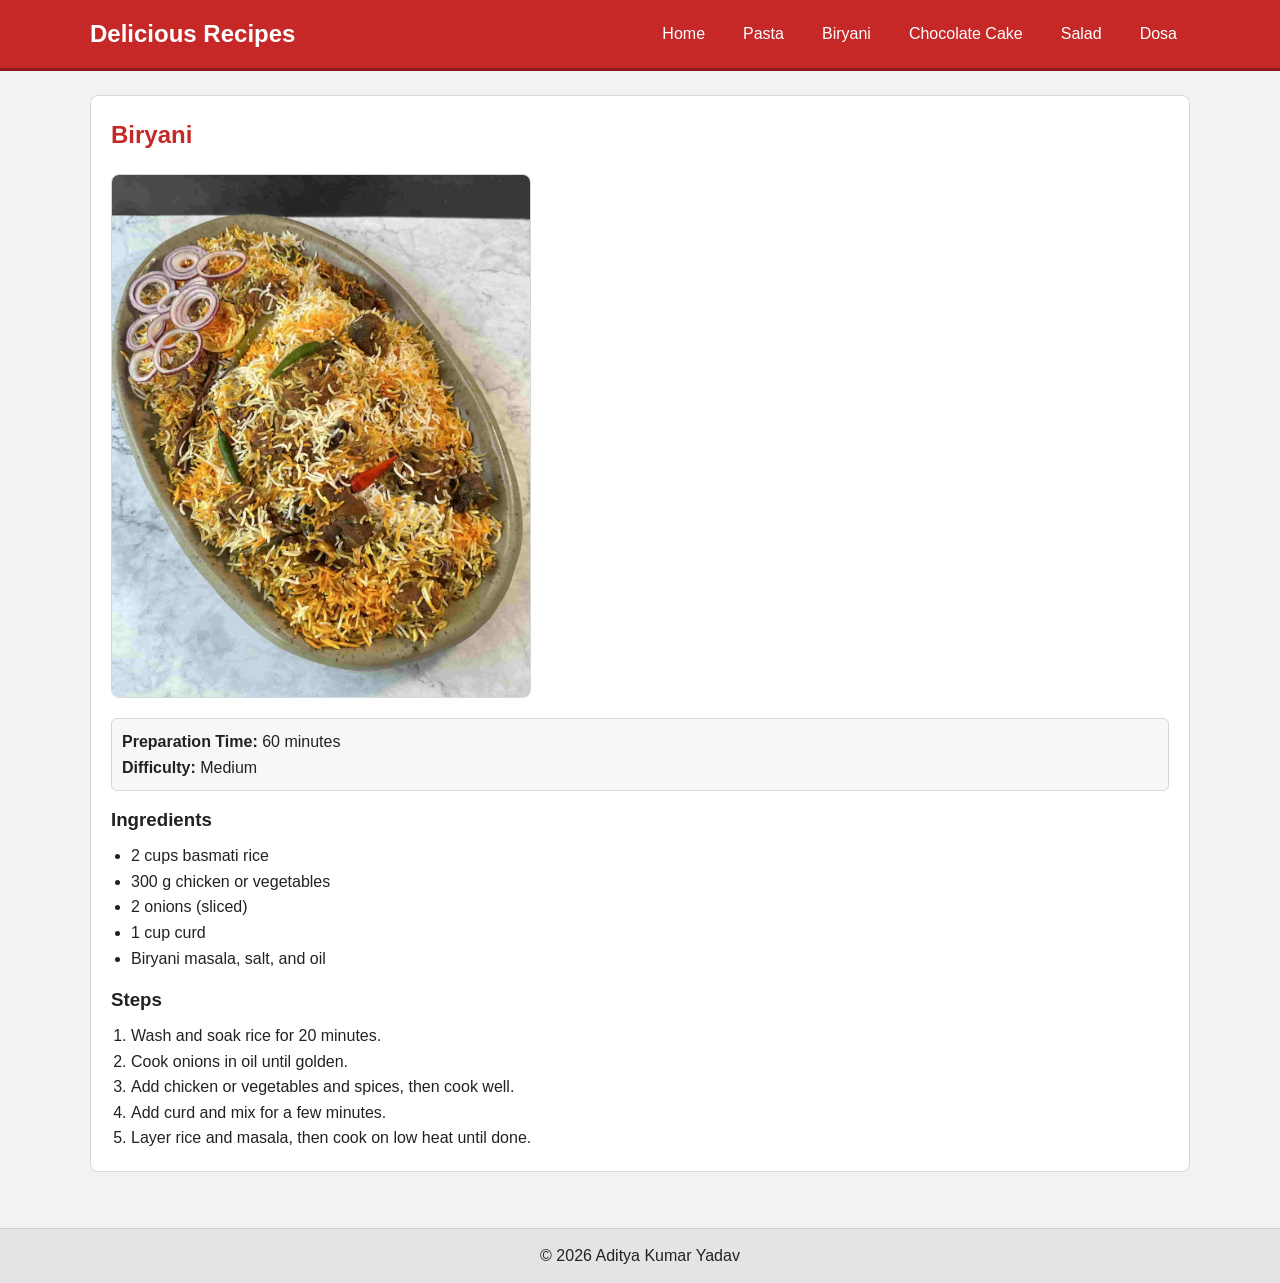
==== recipe2.html @ 02d83b51 "Add files via upload" ====
<!DOCTYPE html>
<html lang="en">
<head>
  <meta charset="UTF-8">
  <meta name="viewport" content="width=device-width, initial-scale=1.0">
  <title>Biryani Recipe</title>
  <link rel="stylesheet" href="css/styles.css">
</head>
<body>
  <header>
    <div class="container nav-wrapper">
      <h1 class="site-title">Delicious Recipes</h1>
      <nav>
        <ul class="nav-links">
          <li><a href="index.html">Home</a></li>
          <li><a href="recipe1.html">Pasta</a></li>
          <li><a href="recipe2.html">Biryani</a></li>
          <li><a href="recipe3.html">Chocolate Cake</a></li>
          <li><a href="recipe4.html">Salad</a></li>
          <li><a href="recipe5.html">Dosa</a></li>
        </ul>
      </nav>
    </div>
  </header>

  <main class="container">
    <section class="recipe-page section-box">
      <h2>Biryani</h2>
      <img class="recipe-main-image" src="images/biryani.jpg" alt="Biryani">

      <div class="recipe-meta">
        <p><strong>Preparation Time:</strong> 60 minutes</p>
        <p><strong>Difficulty:</strong> Medium</p>
      </div>

      <h3>Ingredients</h3>
      <ul>
        <li>2 cups basmati rice</li>
        <li>300 g chicken or vegetables</li>
        <li>2 onions (sliced)</li>
        <li>1 cup curd</li>
        <li>Biryani masala, salt, and oil</li>
      </ul>

      <h3>Steps</h3>
      <ol>
        <li>Wash and soak rice for 20 minutes.</li>
        <li>Cook onions in oil until golden.</li>
        <li>Add chicken or vegetables and spices, then cook well.</li>
        <li>Add curd and mix for a few minutes.</li>
        <li>Layer rice and masala, then cook on low heat until done.</li>
      </ol>
    </section>
  </main>

  <footer>
    <p>&copy; 2026 Aditya Kumar Yadav</p>
  </footer>
</body>
</html>
---- css/styles.css ----
* {
  margin: 0;
  padding: 0;
  box-sizing: border-box;
}

:root {
  --primary: #c62828;
  --primary-dark: #8e1b1b;
  --light: #ffffff;
  --gray-bg: #f2f2f2;
  --text: #222222;
  --border: #d7d7d7;
}

body {
  font-family: "Segoe UI", Tahoma, Geneva, Verdana, sans-serif;
  background-color: var(--gray-bg);
  color: var(--text);
  line-height: 1.6;
}

img {
  max-width: 100%;
  height: auto;
}

.container {
  width: 90%;
  max-width: 1100px;
  margin: 0 auto;
}

header {
  background-color: var(--primary);
  color: var(--light);
  padding: 12px 0;
  border-bottom: 3px solid var(--primary-dark);
}

.nav-wrapper {
  display: flex;
  justify-content: space-between;
  align-items: center;
  gap: 16px;
}

.site-title {
  font-size: clamp(1.25rem, 2.2vw, 1.5rem);
}

.nav-links {
  list-style: none;
  display: flex;
  gap: 12px;
  flex-wrap: wrap;
}

.nav-links a {
  color: var(--light);
  text-decoration: none;
  padding: 8px 12px;
  min-height: 40px;
  display: inline-flex;
  align-items: center;
  border: 1px solid transparent;
  border-radius: 4px;
  transition: background-color 0.2s ease, border-color 0.2s ease;
}

.nav-links a:hover {
  background-color: rgba(255, 255, 255, 0.2);
  border-color: var(--light);
}

main {
  padding: 24px 0 36px;
}

.section-box {
  background-color: var(--light);
  border: 1px solid var(--border);
  border-radius: 8px;
  padding: 20px;
  margin-bottom: 20px;
}

h2 {
  color: var(--primary);
  margin-bottom: 12px;
}

h3 {
  margin-top: 14px;
  margin-bottom: 8px;
}

.category-list {
  display: flex;
  gap: 10px;
  flex-wrap: wrap;
}

.category-pill {
  background-color: #ececec;
  border: 1px solid var(--border);
  padding: 6px 12px;
  border-radius: 20px;
  font-size: 0.95rem;
}

.search-form {
  display: flex;
  gap: 8px;
  flex-wrap: wrap;
}

.search-form input {
  flex: 1;
  min-width: 220px;
  padding: 10px;
  border: 1px solid var(--border);
  border-radius: 4px;
}

.search-form button {
  background-color: var(--primary);
  color: var(--light);
  border: 1px solid var(--primary);
  border-radius: 4px;
  padding: 10px 16px;
  min-height: 42px;
  cursor: pointer;
  transition: background-color 0.2s ease;
}

.search-form button:hover {
  background-color: var(--primary-dark);
}

.recipe-grid {
  display: grid;
  grid-template-columns: repeat(auto-fit, minmax(190px, 1fr));
  gap: 16px;
}

.recipe-card {
  border: 1px solid var(--border);
  border-radius: 8px;
  padding: 12px;
  background-color: #fafafa;
  transition: transform 0.2s ease, box-shadow 0.2s ease;
}

.recipe-card:hover {
  transform: translateY(-3px);
  box-shadow: 0 4px 10px rgba(0, 0, 0, 0.08);
}

.recipe-card img {
  width: 100%;
  height: 150px;
  object-fit: cover;
  border-radius: 6px;
  border: 1px solid var(--border);
  margin-bottom: 10px;
}

.card-link {
  display: inline-block;
  margin-top: 8px;
  text-decoration: none;
  color: var(--primary);
  font-weight: 600;
}

.card-link:hover {
  text-decoration: underline;
}

.recipe-page ul,
.recipe-page ol {
  margin-left: 20px;
}

.recipe-main-image {
  width: 100%;
  max-width: 420px;
  border: 1px solid var(--border);
  border-radius: 8px;
  margin: 8px 0 12px;
}

.recipe-meta {
  background-color: #f7f7f7;
  border: 1px solid var(--border);
  padding: 10px;
  border-radius: 6px;
  margin-bottom: 8px;
}

footer {
  text-align: center;
  background-color: #e4e4e4;
  border-top: 1px solid #cfcfcf;
  padding: 14px;
}

@media (max-width: 768px) {
  .container {
    width: 94%;
  }

  header {
    padding: 8px 0;
  }

  main {
    padding: 18px 0 28px;
  }

  .nav-wrapper {
    flex-direction: column;
    align-items: flex-start;
    gap: 6px;
  }

  .nav-links {
    display: grid;
    grid-template-columns: repeat(3, minmax(0, 1fr));
    width: 100%;
    gap: 6px;
    padding-bottom: 0;
  }

  .nav-links li {
    width: 100%;
  }

  .nav-links a {
    display: flex;
    justify-content: center;
    width: 100%;
    min-height: 36px;
    padding: 6px 8px;
    text-align: center;
    font-size: 0.85rem;
    line-height: 1.2;
    white-space: normal;
  }

  .section-box {
    padding: 16px;
    margin-bottom: 14px;
  }

  h2 {
    font-size: 1.35rem;
  }

  h3 {
    font-size: 1.1rem;
  }

  .search-form {
    flex-direction: column;
  }

  .search-form input,
  .search-form button {
    width: 100%;
  }

  .recipe-grid {
    grid-template-columns: 1fr;
    gap: 12px;
  }

  .recipe-card {
    padding: 10px;
  }

  .recipe-card img {
    height: 180px;
  }

  .recipe-main-image {
    max-width: 100%;
  }

  .recipe-page ul,
  .recipe-page ol {
    margin-left: 18px;
  }
}

@media (max-width: 480px) {
  body {
    font-size: 0.97rem;
  }

  .site-title {
    font-size: 1.1rem;
  }

  .nav-links {
    grid-template-columns: repeat(3, minmax(0, 1fr));
    gap: 5px;
  }

  .nav-links a {
    min-height: 34px;
    padding: 6px 7px;
    font-size: 0.78rem;
  }

  .section-box {
    padding: 14px;
  }

  .search-form input {
    min-width: 100%;
  }

  .recipe-card img {
    height: 165px;
  }

  footer {
    padding: 12px 10px;
  }
}
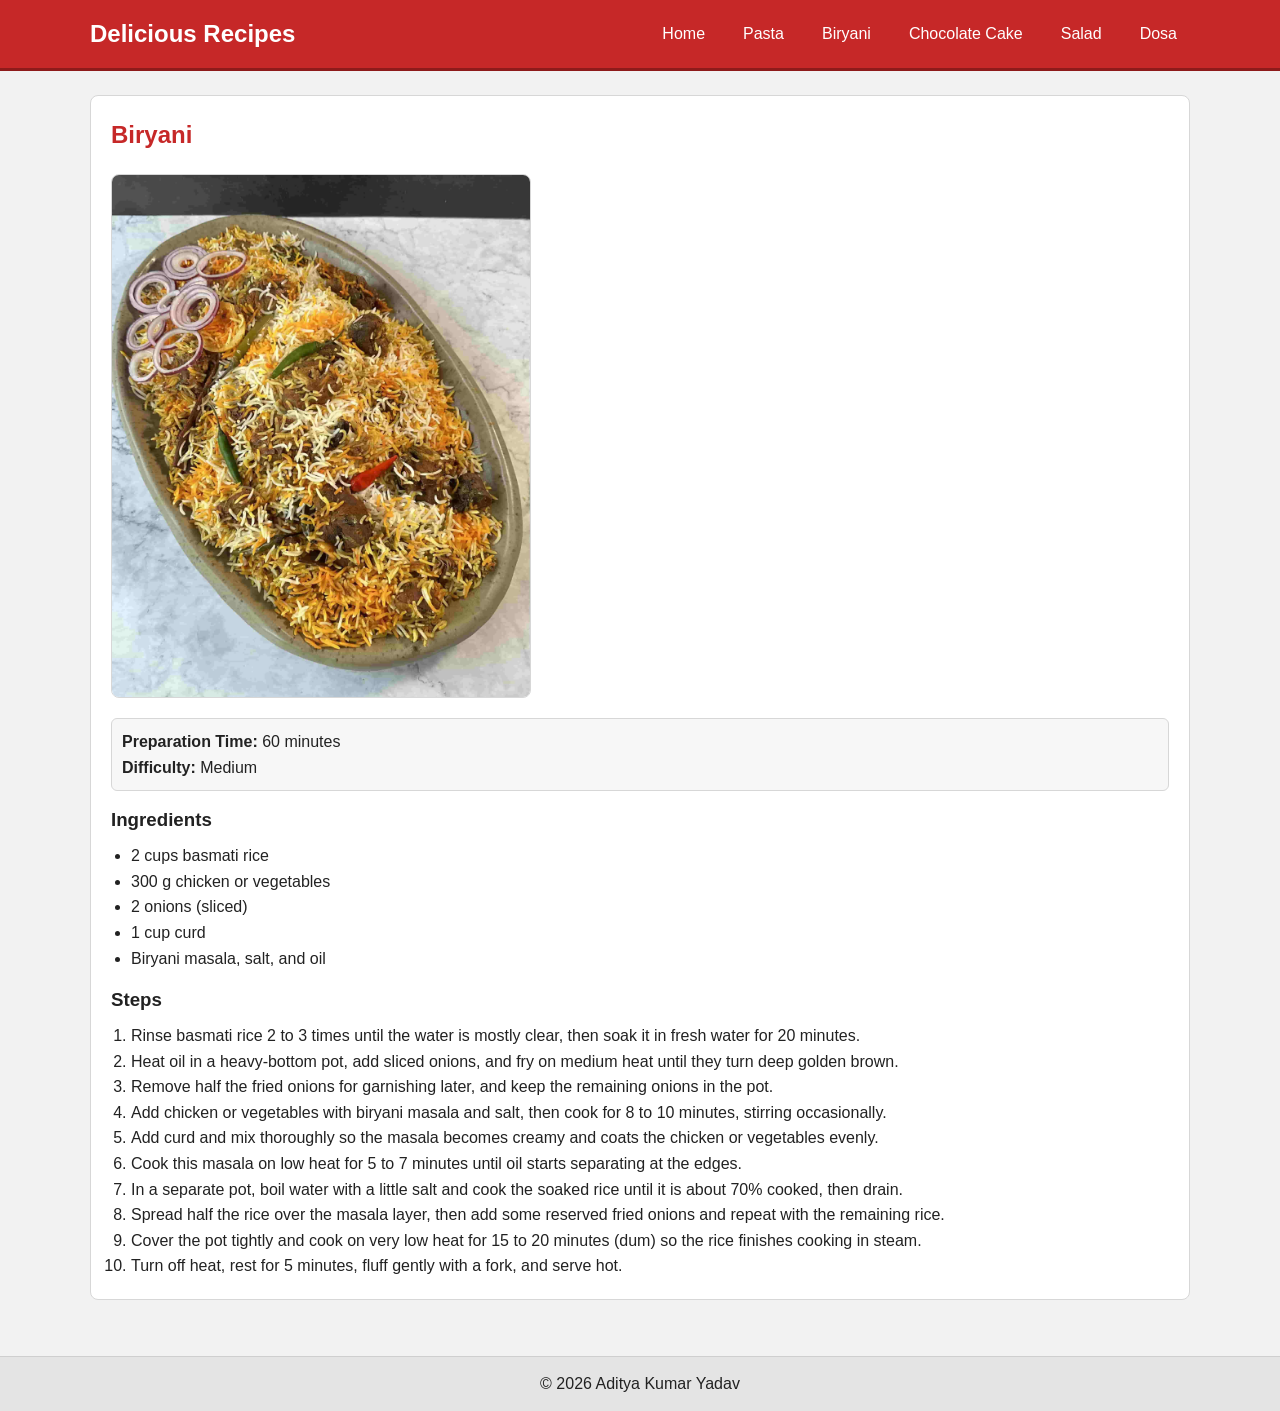
==== commit 26e2ba18: "Revise Biryani recipe steps for clarity Updated the cooking steps for the Biryani recipe to provide " ====
--- a/recipe2.html
+++ b/recipe2.html
@@ -44,11 +44,16 @@
 
       <h3>Steps</h3>
       <ol>
-        <li>Wash and soak rice for 20 minutes.</li>
-        <li>Cook onions in oil until golden.</li>
-        <li>Add chicken or vegetables and spices, then cook well.</li>
-        <li>Add curd and mix for a few minutes.</li>
-        <li>Layer rice and masala, then cook on low heat until done.</li>
+        <li>Rinse basmati rice 2 to 3 times until the water is mostly clear, then soak it in fresh water for 20 minutes.</li>
+        <li>Heat oil in a heavy-bottom pot, add sliced onions, and fry on medium heat until they turn deep golden brown.</li>
+        <li>Remove half the fried onions for garnishing later, and keep the remaining onions in the pot.</li>
+        <li>Add chicken or vegetables with biryani masala and salt, then cook for 8 to 10 minutes, stirring occasionally.</li>
+        <li>Add curd and mix thoroughly so the masala becomes creamy and coats the chicken or vegetables evenly.</li>
+        <li>Cook this masala on low heat for 5 to 7 minutes until oil starts separating at the edges.</li>
+        <li>In a separate pot, boil water with a little salt and cook the soaked rice until it is about 70% cooked, then drain.</li>
+        <li>Spread half the rice over the masala layer, then add some reserved fried onions and repeat with the remaining rice.</li>
+        <li>Cover the pot tightly and cook on very low heat for 15 to 20 minutes (dum) so the rice finishes cooking in steam.</li>
+        <li>Turn off heat, rest for 5 minutes, fluff gently with a fork, and serve hot.</li>
       </ol>
     </section>
   </main>
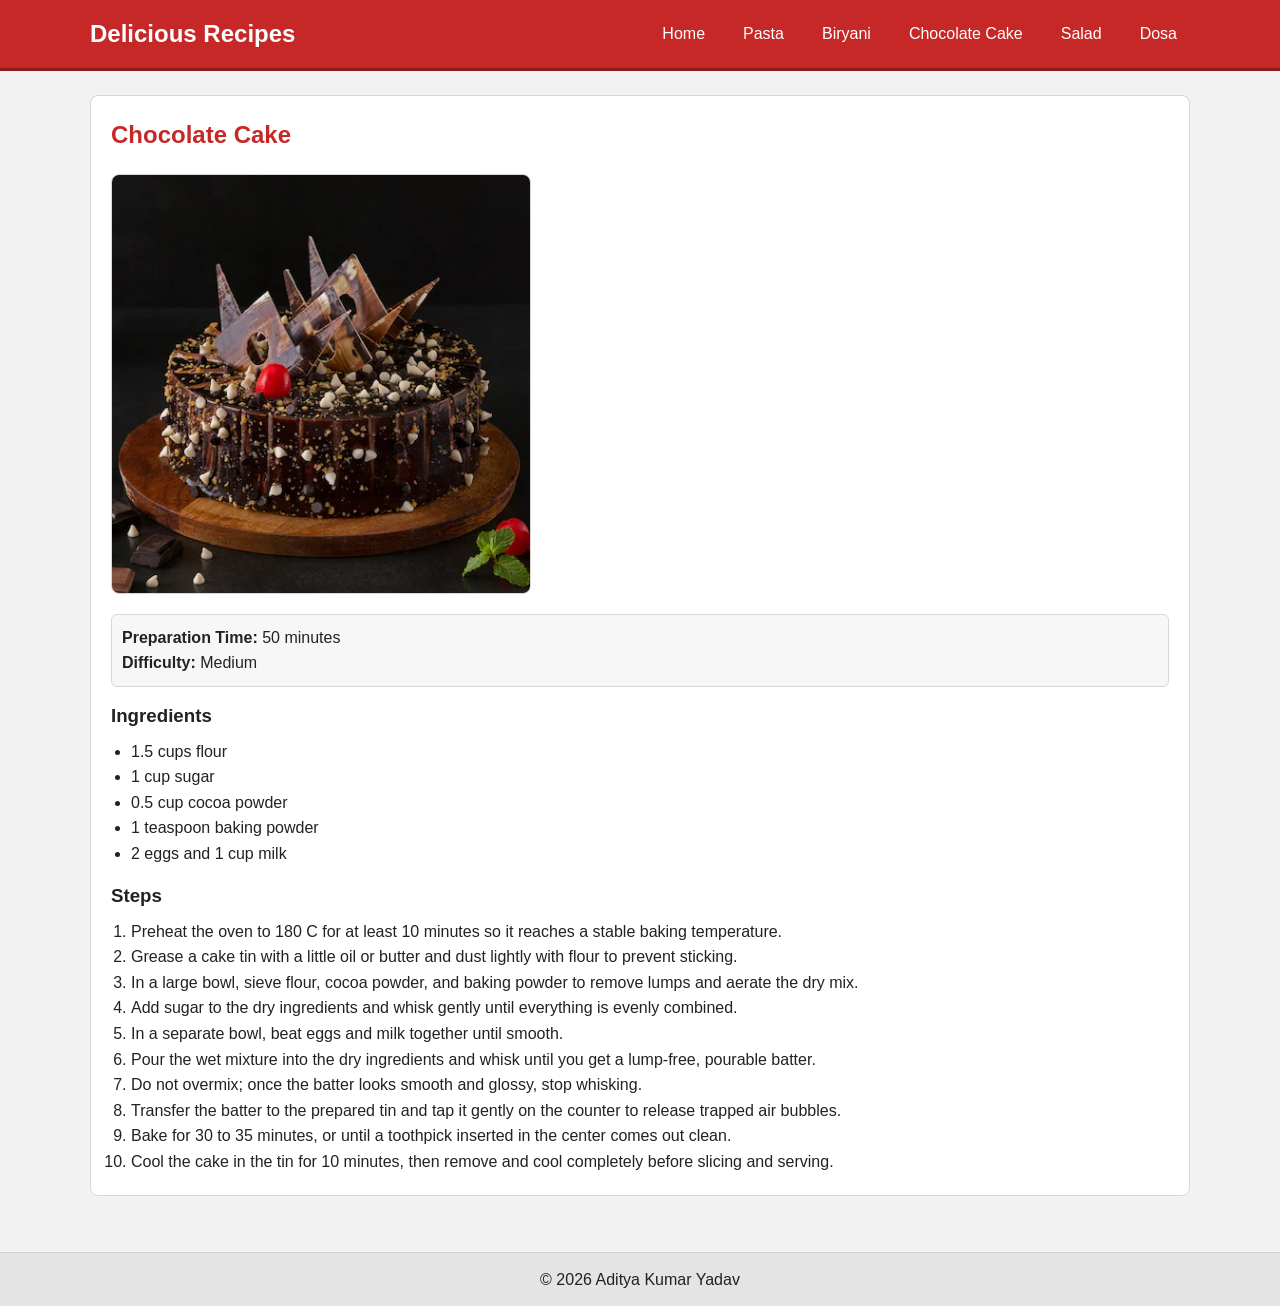
==== commit 79878fca: "Replace Biryani recipe with Chocolate Cake recipe" ====
--- a/recipe2.html
+++ b/recipe2.html
@@ -3,7 +3,7 @@
 <head>
   <meta charset="UTF-8">
   <meta name="viewport" content="width=device-width, initial-scale=1.0">
-  <title>Biryani Recipe</title>
+  <title>Chocolate Cake Recipe</title>
   <link rel="stylesheet" href="css/styles.css">
 </head>
 <body>
@@ -25,35 +25,35 @@
 
   <main class="container">
     <section class="recipe-page section-box">
-      <h2>Biryani</h2>
-      <img class="recipe-main-image" src="images/biryani.jpg" alt="Biryani">
+      <h2>Chocolate Cake</h2>
+      <img class="recipe-main-image" src="images/chocolate-cake.jpg" alt="Chocolate Cake">
 
       <div class="recipe-meta">
-        <p><strong>Preparation Time:</strong> 60 minutes</p>
+        <p><strong>Preparation Time:</strong> 50 minutes</p>
         <p><strong>Difficulty:</strong> Medium</p>
       </div>
 
       <h3>Ingredients</h3>
       <ul>
-        <li>2 cups basmati rice</li>
-        <li>300 g chicken or vegetables</li>
-        <li>2 onions (sliced)</li>
-        <li>1 cup curd</li>
-        <li>Biryani masala, salt, and oil</li>
+        <li>1.5 cups flour</li>
+        <li>1 cup sugar</li>
+        <li>0.5 cup cocoa powder</li>
+        <li>1 teaspoon baking powder</li>
+        <li>2 eggs and 1 cup milk</li>
       </ul>
 
       <h3>Steps</h3>
       <ol>
-        <li>Rinse basmati rice 2 to 3 times until the water is mostly clear, then soak it in fresh water for 20 minutes.</li>
-        <li>Heat oil in a heavy-bottom pot, add sliced onions, and fry on medium heat until they turn deep golden brown.</li>
-        <li>Remove half the fried onions for garnishing later, and keep the remaining onions in the pot.</li>
-        <li>Add chicken or vegetables with biryani masala and salt, then cook for 8 to 10 minutes, stirring occasionally.</li>
-        <li>Add curd and mix thoroughly so the masala becomes creamy and coats the chicken or vegetables evenly.</li>
-        <li>Cook this masala on low heat for 5 to 7 minutes until oil starts separating at the edges.</li>
-        <li>In a separate pot, boil water with a little salt and cook the soaked rice until it is about 70% cooked, then drain.</li>
-        <li>Spread half the rice over the masala layer, then add some reserved fried onions and repeat with the remaining rice.</li>
-        <li>Cover the pot tightly and cook on very low heat for 15 to 20 minutes (dum) so the rice finishes cooking in steam.</li>
-        <li>Turn off heat, rest for 5 minutes, fluff gently with a fork, and serve hot.</li>
+        <li>Preheat the oven to 180 C for at least 10 minutes so it reaches a stable baking temperature.</li>
+        <li>Grease a cake tin with a little oil or butter and dust lightly with flour to prevent sticking.</li>
+        <li>In a large bowl, sieve flour, cocoa powder, and baking powder to remove lumps and aerate the dry mix.</li>
+        <li>Add sugar to the dry ingredients and whisk gently until everything is evenly combined.</li>
+        <li>In a separate bowl, beat eggs and milk together until smooth.</li>
+        <li>Pour the wet mixture into the dry ingredients and whisk until you get a lump-free, pourable batter.</li>
+        <li>Do not overmix; once the batter looks smooth and glossy, stop whisking.</li>
+        <li>Transfer the batter to the prepared tin and tap it gently on the counter to release trapped air bubbles.</li>
+        <li>Bake for 30 to 35 minutes, or until a toothpick inserted in the center comes out clean.</li>
+        <li>Cool the cake in the tin for 10 minutes, then remove and cool completely before slicing and serving.</li>
       </ol>
     </section>
   </main>
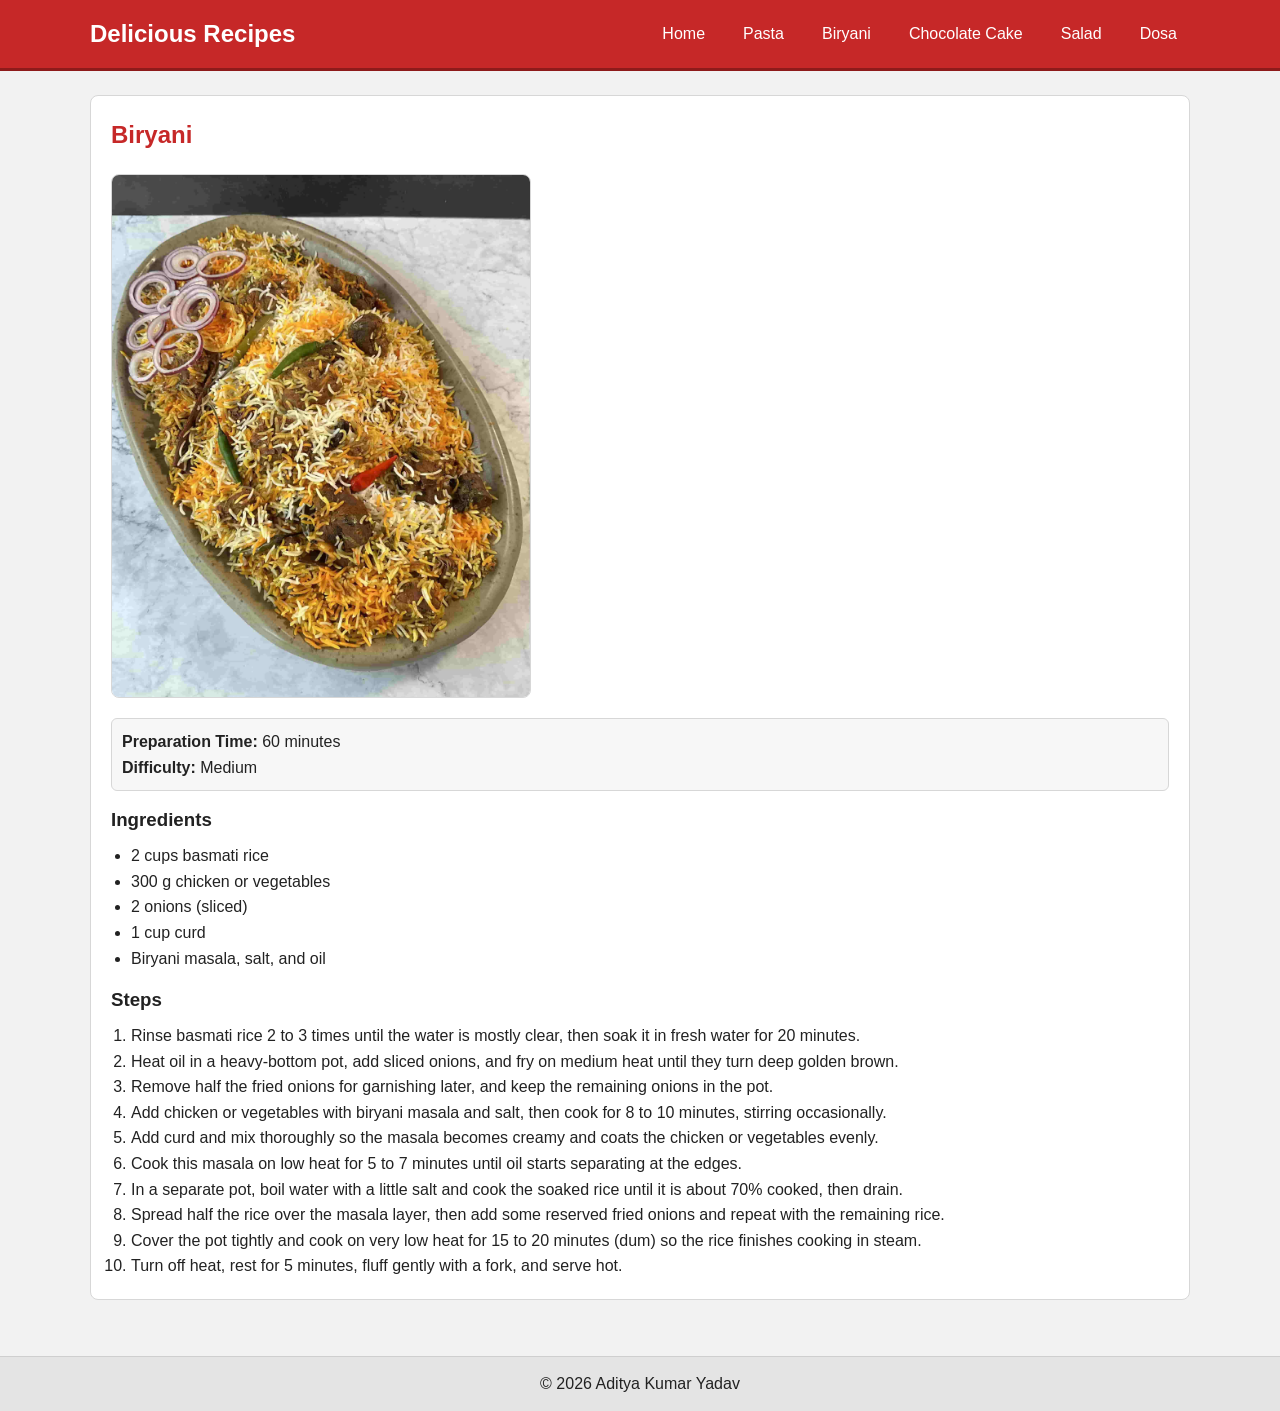
==== commit 4618ce53: "Change recipe from Chocolate Cake to Biryani" ====
--- a/recipe2.html
+++ b/recipe2.html
@@ -3,7 +3,7 @@
 <head>
   <meta charset="UTF-8">
   <meta name="viewport" content="width=device-width, initial-scale=1.0">
-  <title>Chocolate Cake Recipe</title>
+  <title>Biryani Recipe</title>
   <link rel="stylesheet" href="css/styles.css">
 </head>
 <body>
@@ -25,35 +25,35 @@
 
   <main class="container">
     <section class="recipe-page section-box">
-      <h2>Chocolate Cake</h2>
-      <img class="recipe-main-image" src="images/chocolate-cake.jpg" alt="Chocolate Cake">
+      <h2>Biryani</h2>
+      <img class="recipe-main-image" src="images/biryani.jpg" alt="Biryani">
 
       <div class="recipe-meta">
-        <p><strong>Preparation Time:</strong> 50 minutes</p>
+        <p><strong>Preparation Time:</strong> 60 minutes</p>
         <p><strong>Difficulty:</strong> Medium</p>
       </div>
 
       <h3>Ingredients</h3>
       <ul>
-        <li>1.5 cups flour</li>
-        <li>1 cup sugar</li>
-        <li>0.5 cup cocoa powder</li>
-        <li>1 teaspoon baking powder</li>
-        <li>2 eggs and 1 cup milk</li>
+        <li>2 cups basmati rice</li>
+        <li>300 g chicken or vegetables</li>
+        <li>2 onions (sliced)</li>
+        <li>1 cup curd</li>
+        <li>Biryani masala, salt, and oil</li>
       </ul>
 
       <h3>Steps</h3>
       <ol>
-        <li>Preheat the oven to 180 C for at least 10 minutes so it reaches a stable baking temperature.</li>
-        <li>Grease a cake tin with a little oil or butter and dust lightly with flour to prevent sticking.</li>
-        <li>In a large bowl, sieve flour, cocoa powder, and baking powder to remove lumps and aerate the dry mix.</li>
-        <li>Add sugar to the dry ingredients and whisk gently until everything is evenly combined.</li>
-        <li>In a separate bowl, beat eggs and milk together until smooth.</li>
-        <li>Pour the wet mixture into the dry ingredients and whisk until you get a lump-free, pourable batter.</li>
-        <li>Do not overmix; once the batter looks smooth and glossy, stop whisking.</li>
-        <li>Transfer the batter to the prepared tin and tap it gently on the counter to release trapped air bubbles.</li>
-        <li>Bake for 30 to 35 minutes, or until a toothpick inserted in the center comes out clean.</li>
-        <li>Cool the cake in the tin for 10 minutes, then remove and cool completely before slicing and serving.</li>
+        <li>Rinse basmati rice 2 to 3 times until the water is mostly clear, then soak it in fresh water for 20 minutes.</li>
+        <li>Heat oil in a heavy-bottom pot, add sliced onions, and fry on medium heat until they turn deep golden brown.</li>
+        <li>Remove half the fried onions for garnishing later, and keep the remaining onions in the pot.</li>
+        <li>Add chicken or vegetables with biryani masala and salt, then cook for 8 to 10 minutes, stirring occasionally.</li>
+        <li>Add curd and mix thoroughly so the masala becomes creamy and coats the chicken or vegetables evenly.</li>
+        <li>Cook this masala on low heat for 5 to 7 minutes until oil starts separating at the edges.</li>
+        <li>In a separate pot, boil water with a little salt and cook the soaked rice until it is about 70% cooked, then drain.</li>
+        <li>Spread half the rice over the masala layer, then add some reserved fried onions and repeat with the remaining rice.</li>
+        <li>Cover the pot tightly and cook on very low heat for 15 to 20 minutes (dum) so the rice finishes cooking in steam.</li>
+        <li>Turn off heat, rest for 5 minutes, fluff gently with a fork, and serve hot.</li>
       </ol>
     </section>
   </main>
